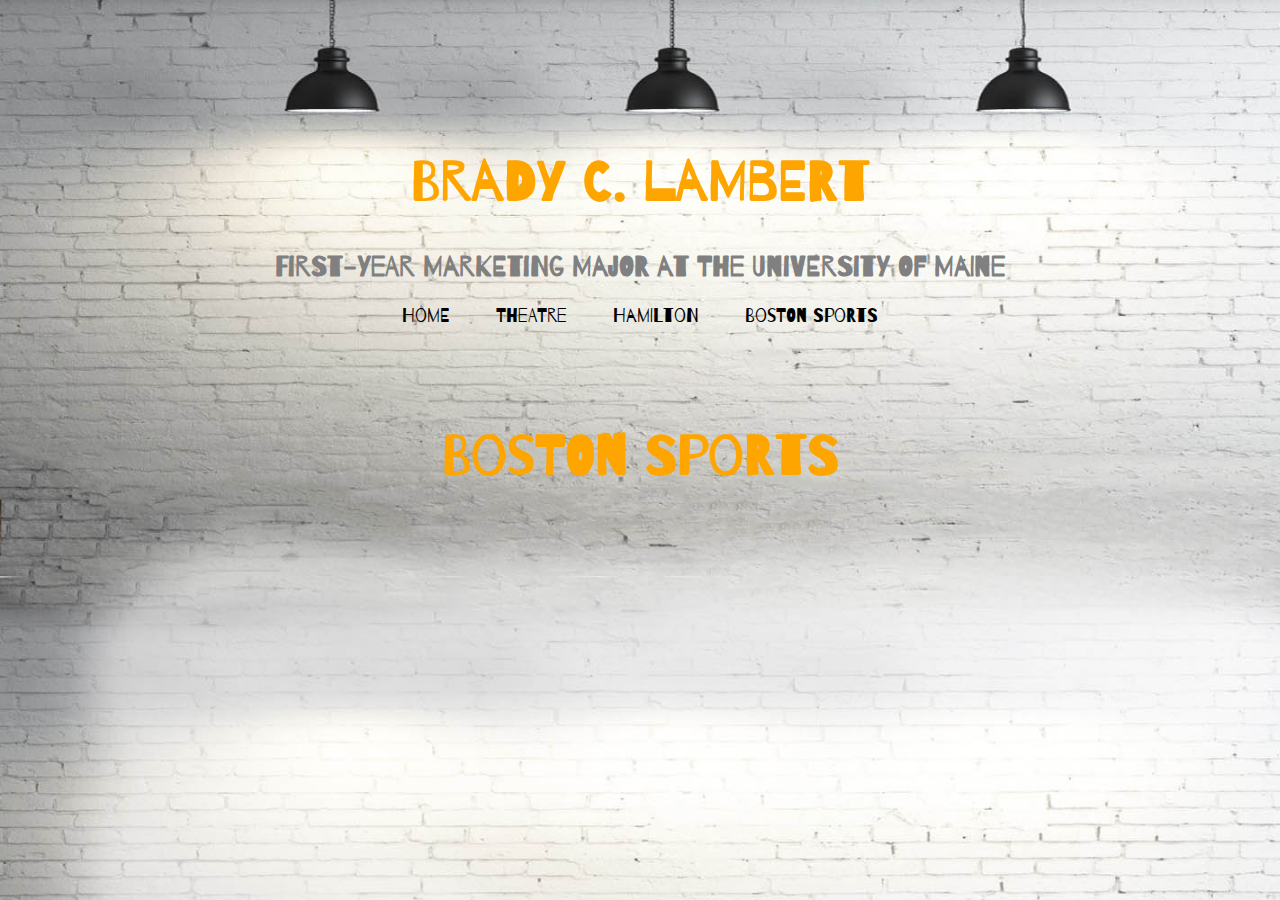
==== BostonSportscv.html @ 675536a0 "Add files via upload" ====
<!DOCTYPE html>
<html>
  <head>
    <title>Brady C. Lambert</title>
    <link href="https://fonts.googleapis.com/css?family=Barrio" rel="stylesheet">
    <link href="styles.css" rel="stylesheet">
  </head>
  <body>
<br><br><br><br><br>
<H1>Brady C. Lambert</H1>
<H2>First-Year Marketing Major at the University of Maine</H2>
<UL>
  <LI><A HREF="index.html"> Home </A></LI>
  <LI><A HREF="Theatrecv.html"> Theatre </A></LI>
  <LI><A HREF="Hamiltoncv.html"> Hamilton </A></LI>
  <LI><A HREF="BostonSportscv.html"> Boston Sports </A></LI>
</UL>
<br><br><H1>Boston Sports</H1>
---- styles.css ----
body { background-image: url("outerspace.jpg");
background-size: 1350px 3600px;
color:black;
font-size: 14pt; }
body { font-family: 'Barrio', cursive;
text-align: center; }
h1 { font-size: 300%;
color: orange; }
h2 { color: gray; }
ul { padding: 0; }
li { display: inline-block; }
a:link, a:visited { color: black;
  text-decoration: none;
  padding: 20px;
  text-align: center;
}
a:hover { color: orange; }
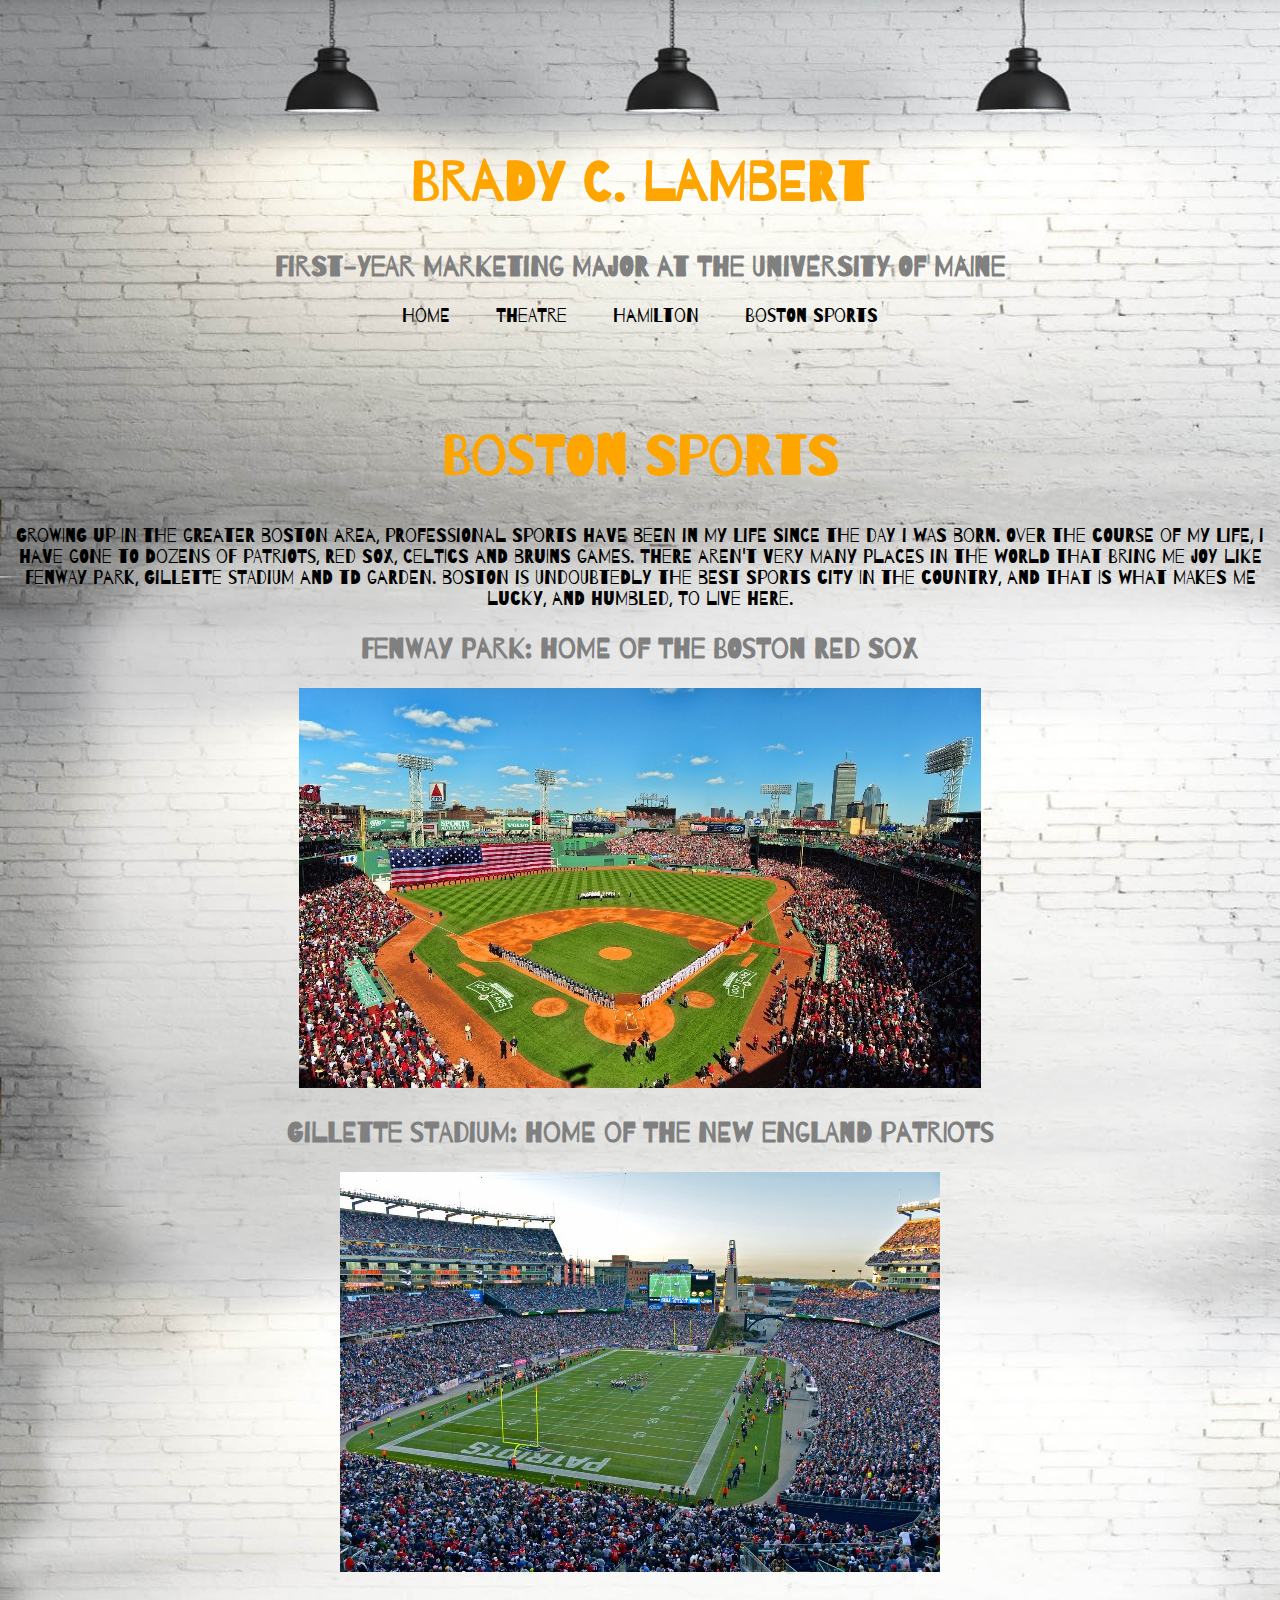
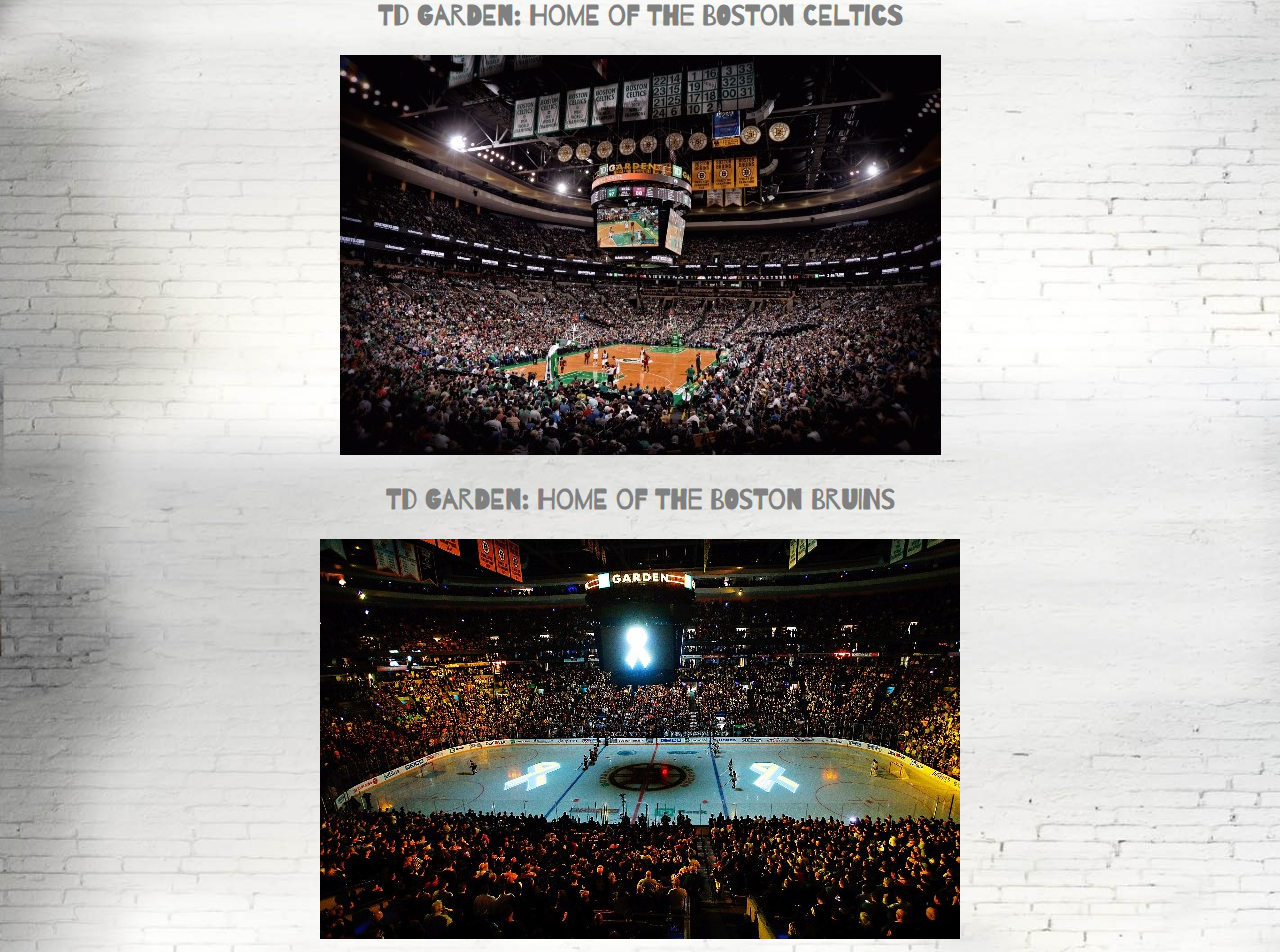
==== commit ac706d4b: "Add files via upload" ====
--- a/BostonSportscv.html
+++ b/BostonSportscv.html
@@ -15,4 +15,13 @@
   <LI><A HREF="Hamiltoncv.html"> Hamilton </A></LI>
   <LI><A HREF="BostonSportscv.html"> Boston Sports </A></LI>
 </UL>
-<br><br><H1>Boston Sports</H1>+<br><br><H1>Boston Sports</H1>
+<p>Growing up in the Greater Boston area, professional sports have been in my life since the day I was born.  Over the course of my life, I have gone to dozens of Patriots, Red Sox, Celtics and Bruins games.  There aren't very many places in the world that bring me joy like Fenway Park, Gillette Stadium and TD Garden.  Boston is undoubtedly the best sports city in the country, and that is what makes me lucky, and humbled, to live here.</p>
+<H2>Fenway Park: Home of the Boston Red Sox</H2>
+<IMG SRC="fenway.jpg">
+<H2>Gillette Stadium: Home of the New England Patriots</H2>
+<IMG SRC="gillette.jpg">
+<H2>TD Garden: Home of the Boston Celtics</H2>
+<IMG SRC="tdceltics.jpg">
+<H2>TD Garden: Home of the Boston Bruins</H2>
+<IMG SRC="tdbruins.jpg">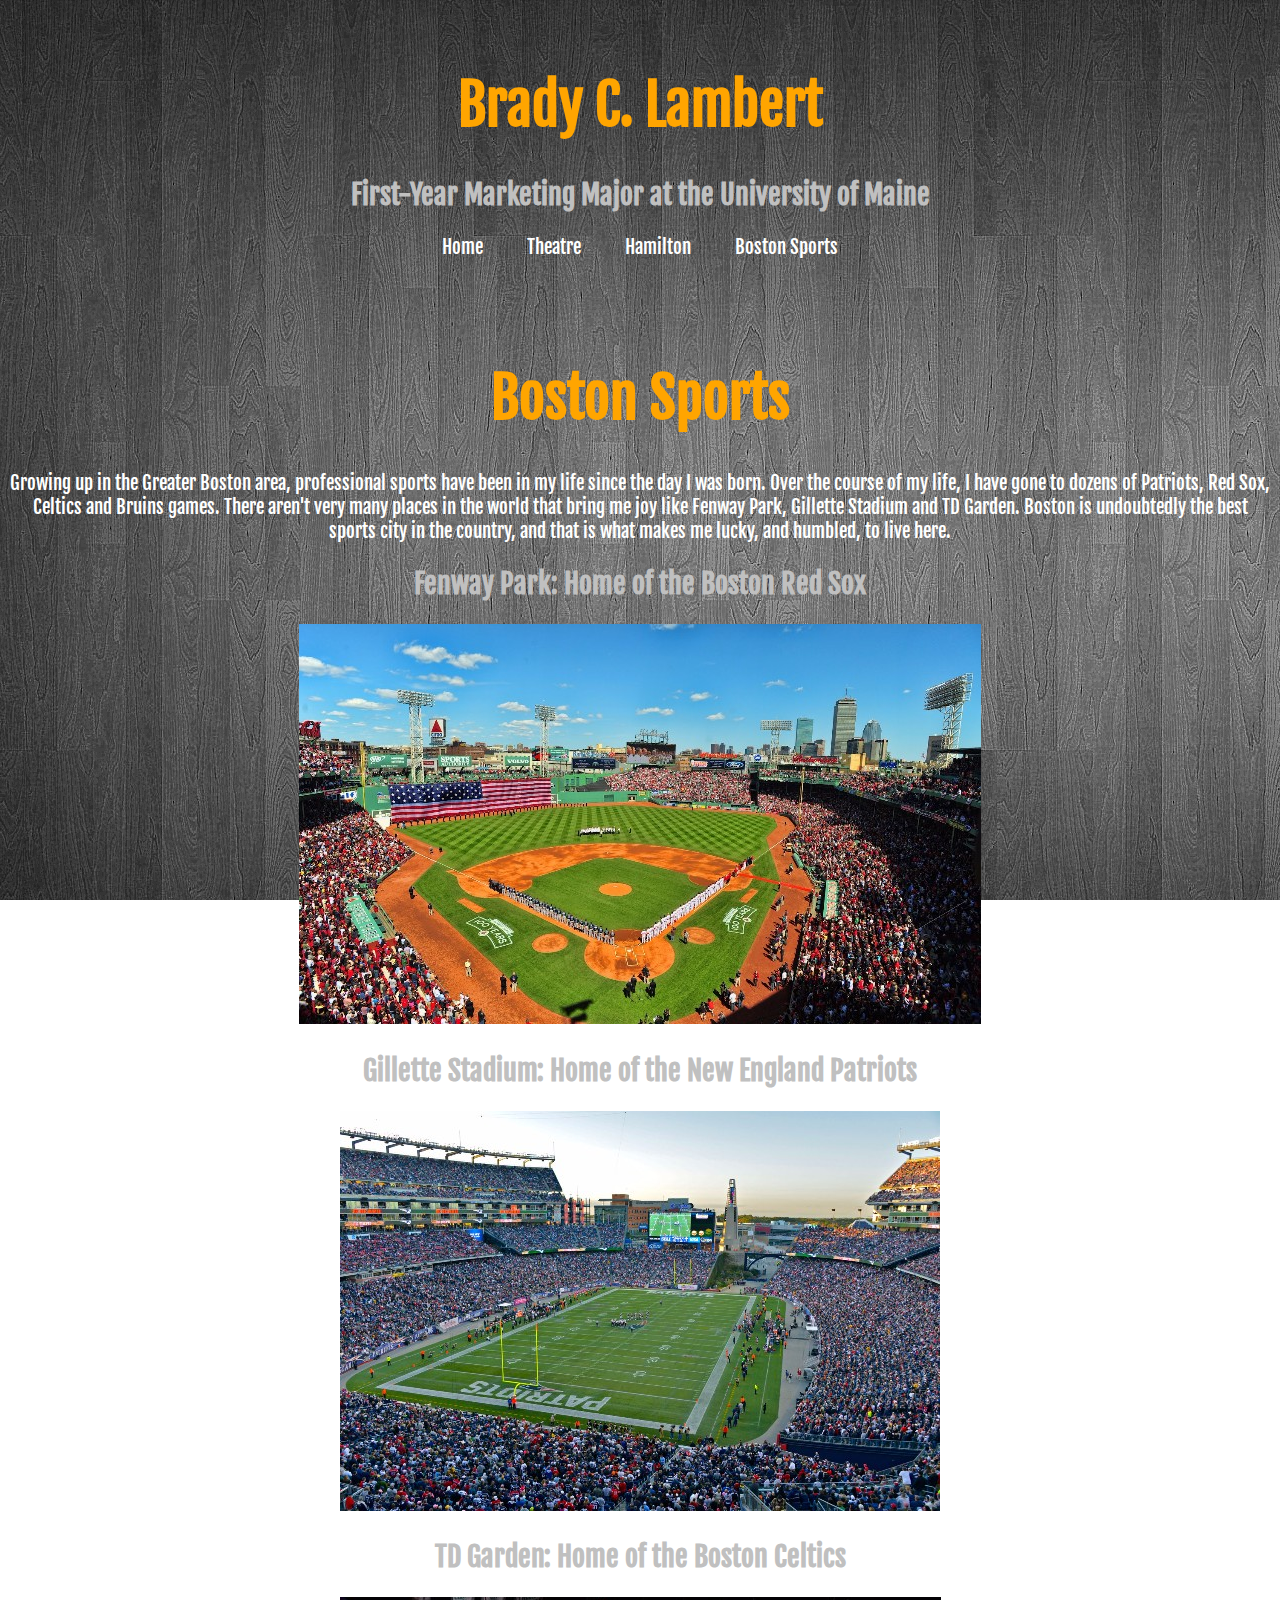
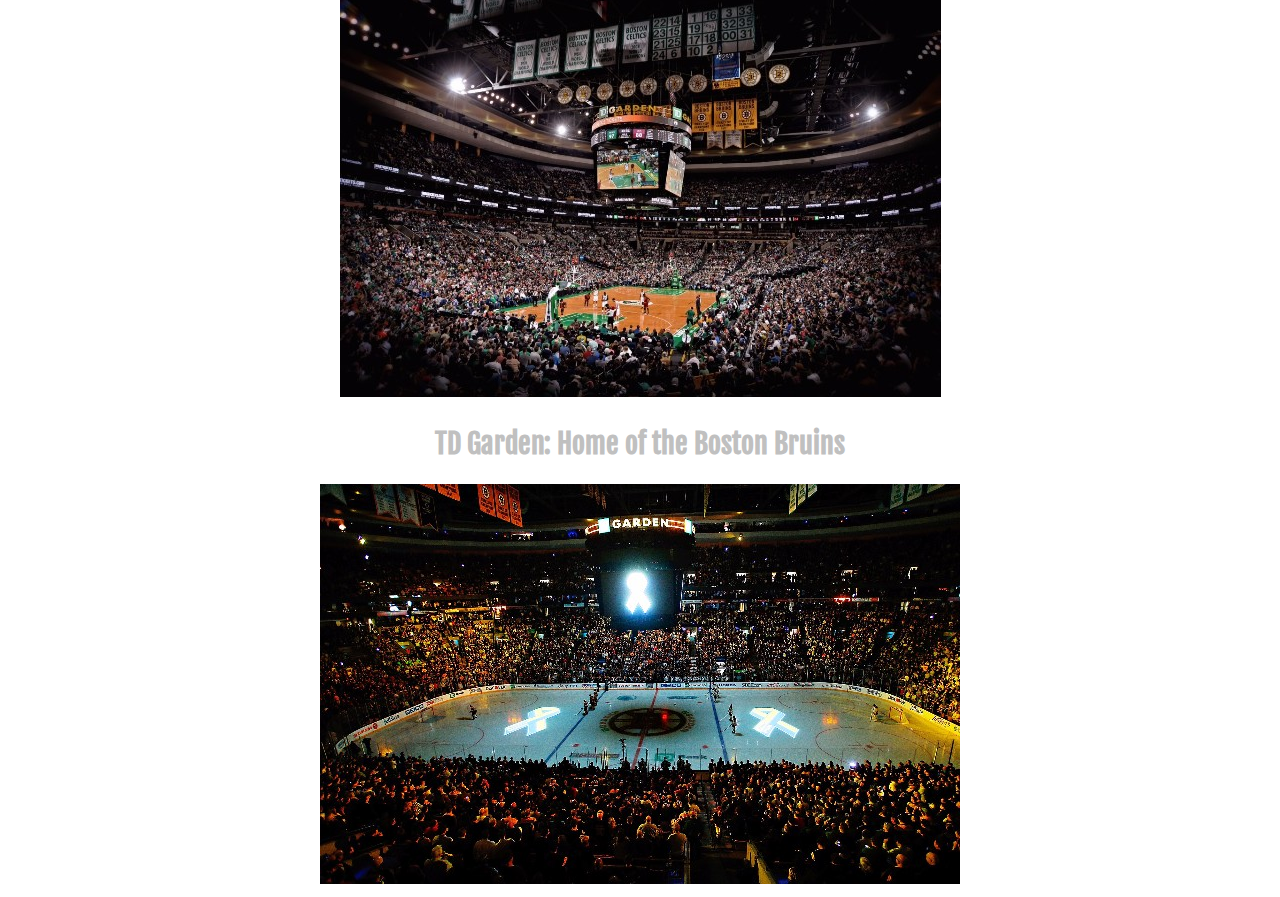
==== commit 35400cec: "Add files via upload" ====
--- a/BostonSportscv.html
+++ b/BostonSportscv.html
@@ -1,12 +1,12 @@
 <!DOCTYPE html>
 <html>
   <head>
-    <title>Brady C. Lambert</title>
-    <link href="https://fonts.googleapis.com/css?family=Barrio" rel="stylesheet">
+    <title>Boston Sports</title>
+    <link href="https://fonts.googleapis.com/css?family=Fjalla+One" rel="stylesheet">
     <link href="styles.css" rel="stylesheet">
   </head>
   <body>
-<br><br><br><br><br>
+<br>
 <H1>Brady C. Lambert</H1>
 <H2>First-Year Marketing Major at the University of Maine</H2>
 <UL>
--- a/styles.css
+++ b/styles.css
@@ -1,15 +1,15 @@
-body { background-image: url("outerspace.jpg");
-background-size: 1350px 3600px;
-color:black;
+body { background-image: url("outerspace.jpg") ;
+background-attachment: fixed;
+color:white;
 font-size: 14pt; }
-body { font-family: 'Barrio', cursive;
+body { font-family: 'Fjalla One', sans-serif;
 text-align: center; }
 h1 { font-size: 300%;
 color: orange; }
-h2 { color: gray; }
+h2 { color: silver; }
 ul { padding: 0; }
 li { display: inline-block; }
-a:link, a:visited { color: black;
+a:link, a:visited { color: white;
   text-decoration: none;
   padding: 20px;
   text-align: center;
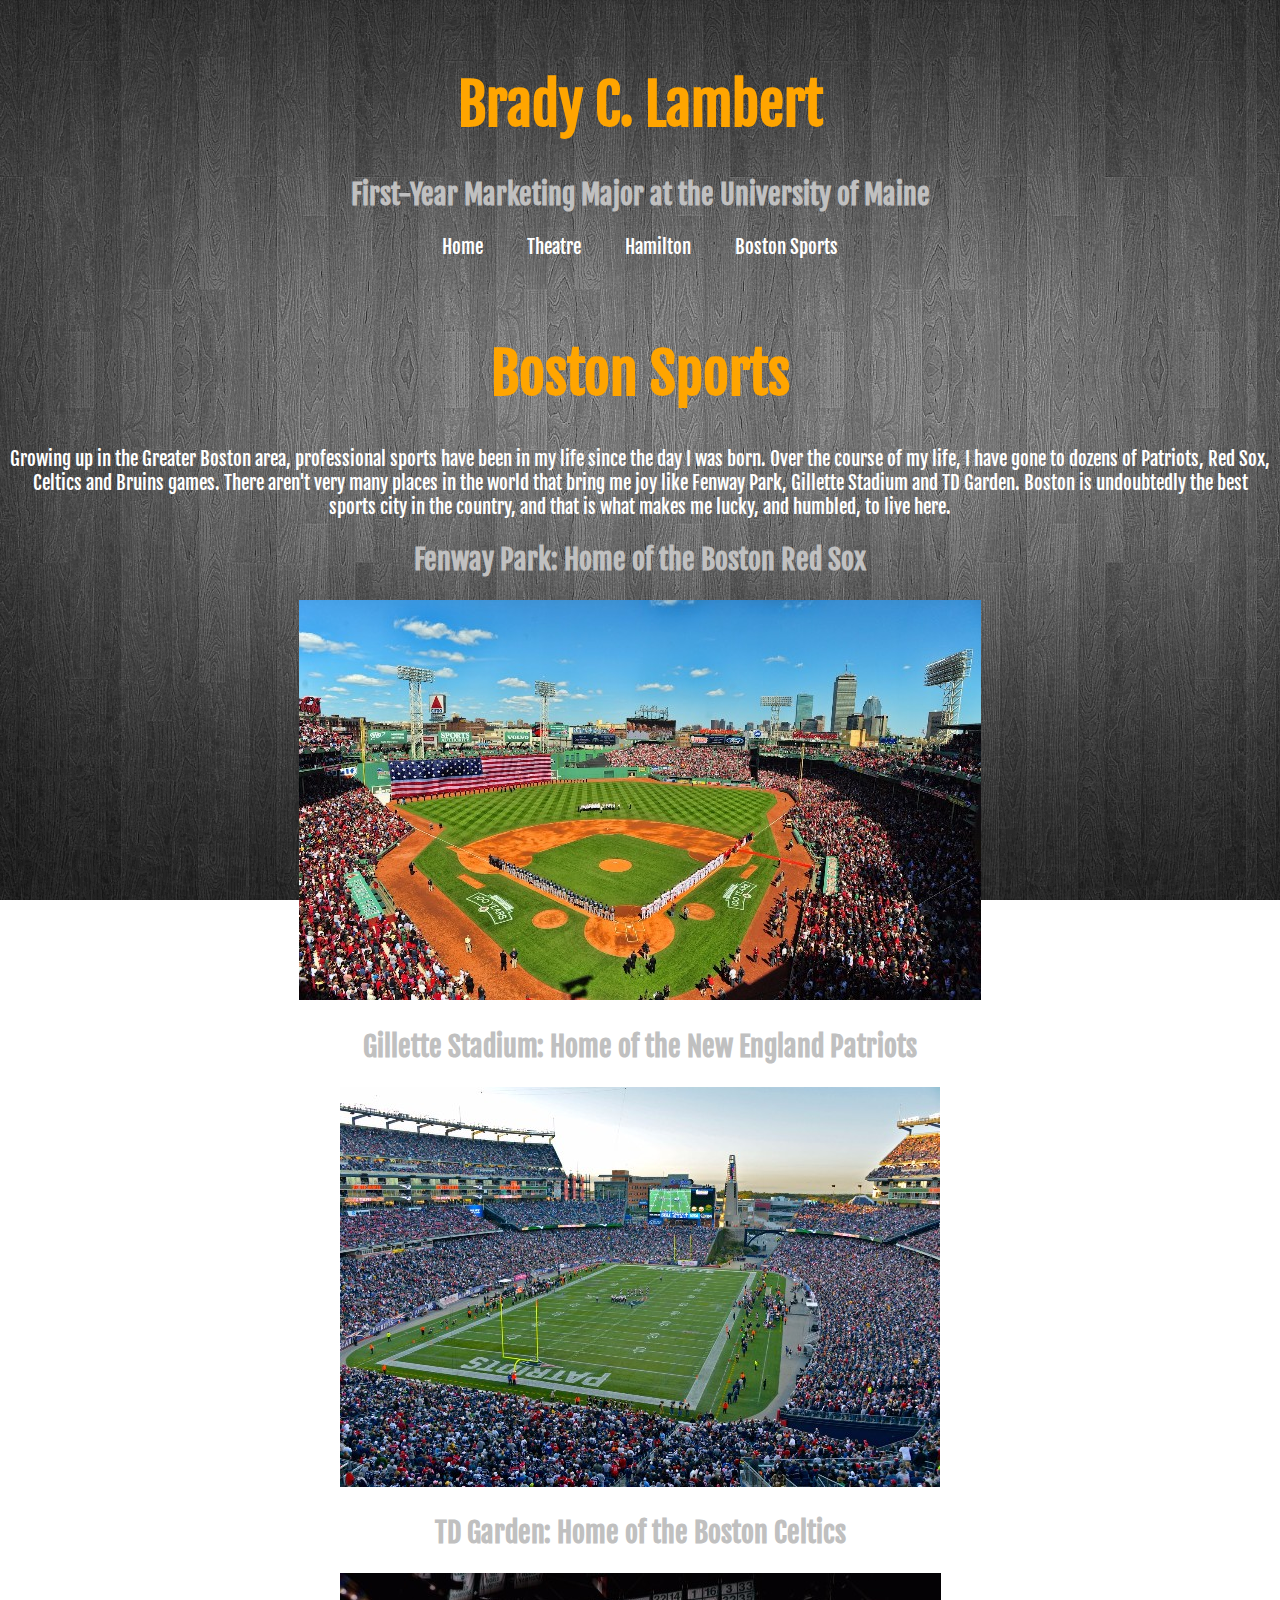
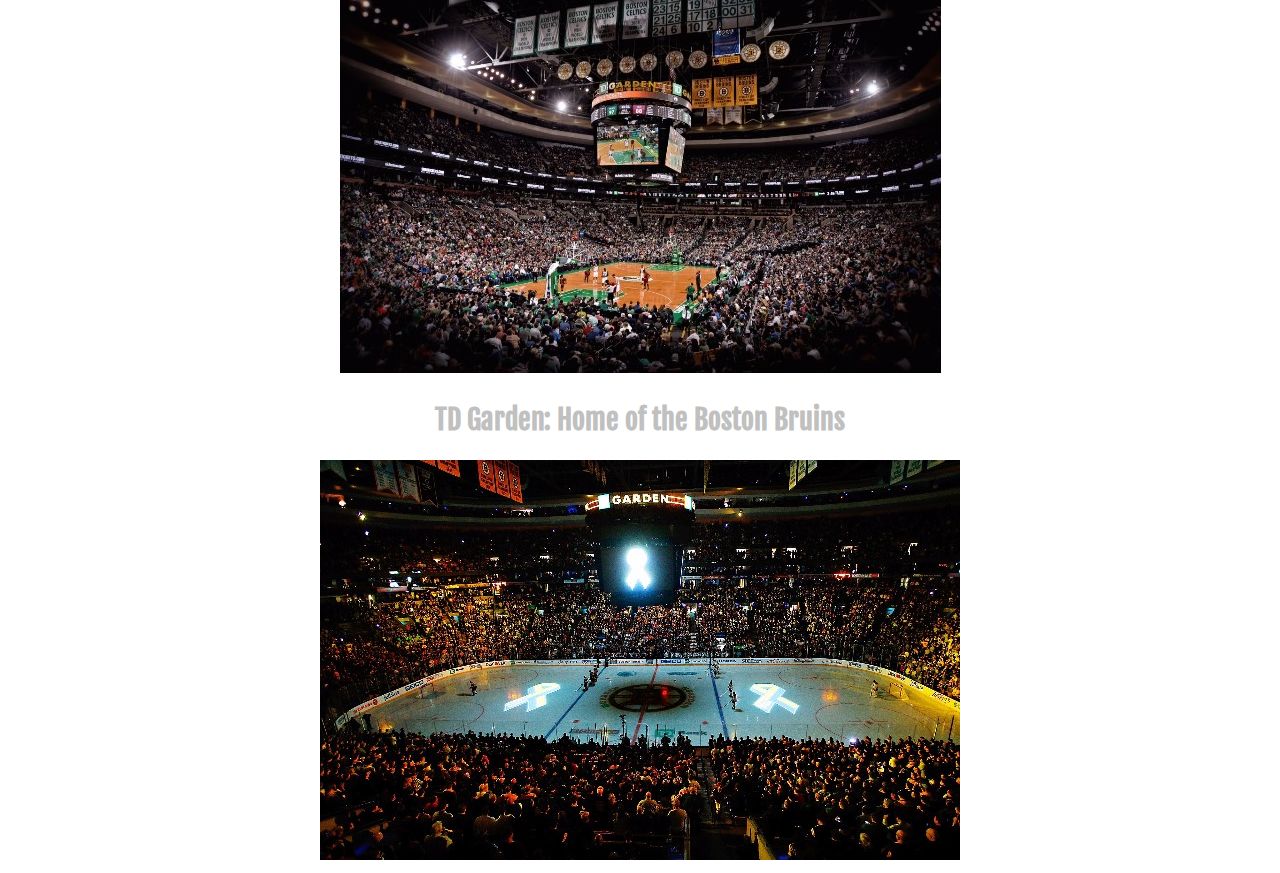
==== commit 6243969a: "Add files via upload" ====
--- a/BostonSportscv.html
+++ b/BostonSportscv.html
@@ -15,7 +15,7 @@
   <LI><A HREF="Hamiltoncv.html"> Hamilton </A></LI>
   <LI><A HREF="BostonSportscv.html"> Boston Sports </A></LI>
 </UL>
-<br><br><H1>Boston Sports</H1>
+<br><H1>Boston Sports</H1>
 <p>Growing up in the Greater Boston area, professional sports have been in my life since the day I was born.  Over the course of my life, I have gone to dozens of Patriots, Red Sox, Celtics and Bruins games.  There aren't very many places in the world that bring me joy like Fenway Park, Gillette Stadium and TD Garden.  Boston is undoubtedly the best sports city in the country, and that is what makes me lucky, and humbled, to live here.</p>
 <H2>Fenway Park: Home of the Boston Red Sox</H2>
 <IMG SRC="fenway.jpg">
--- a/styles.css
+++ b/styles.css
@@ -1,4 +1,5 @@
 body { background-image: url("outerspace.jpg") ;
+background-size: cover;
 background-attachment: fixed;
 color:white;
 font-size: 14pt; }
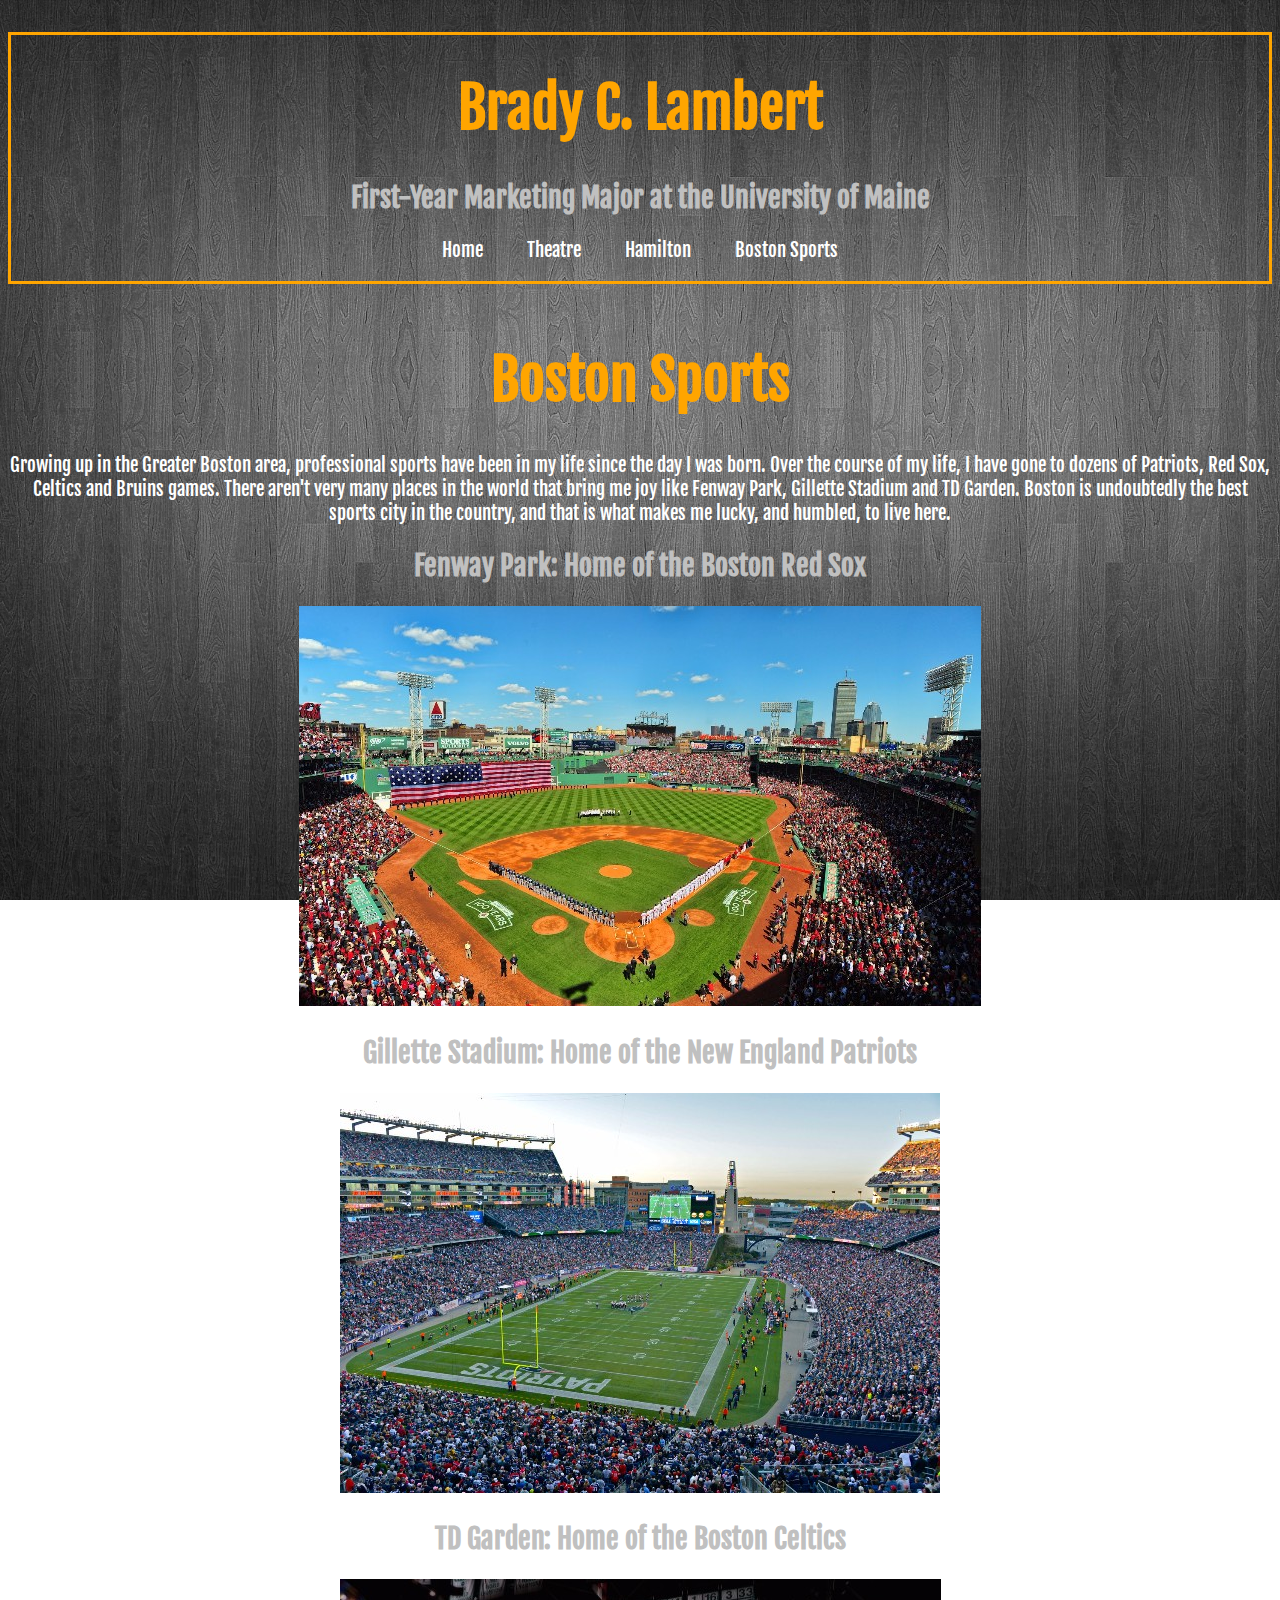
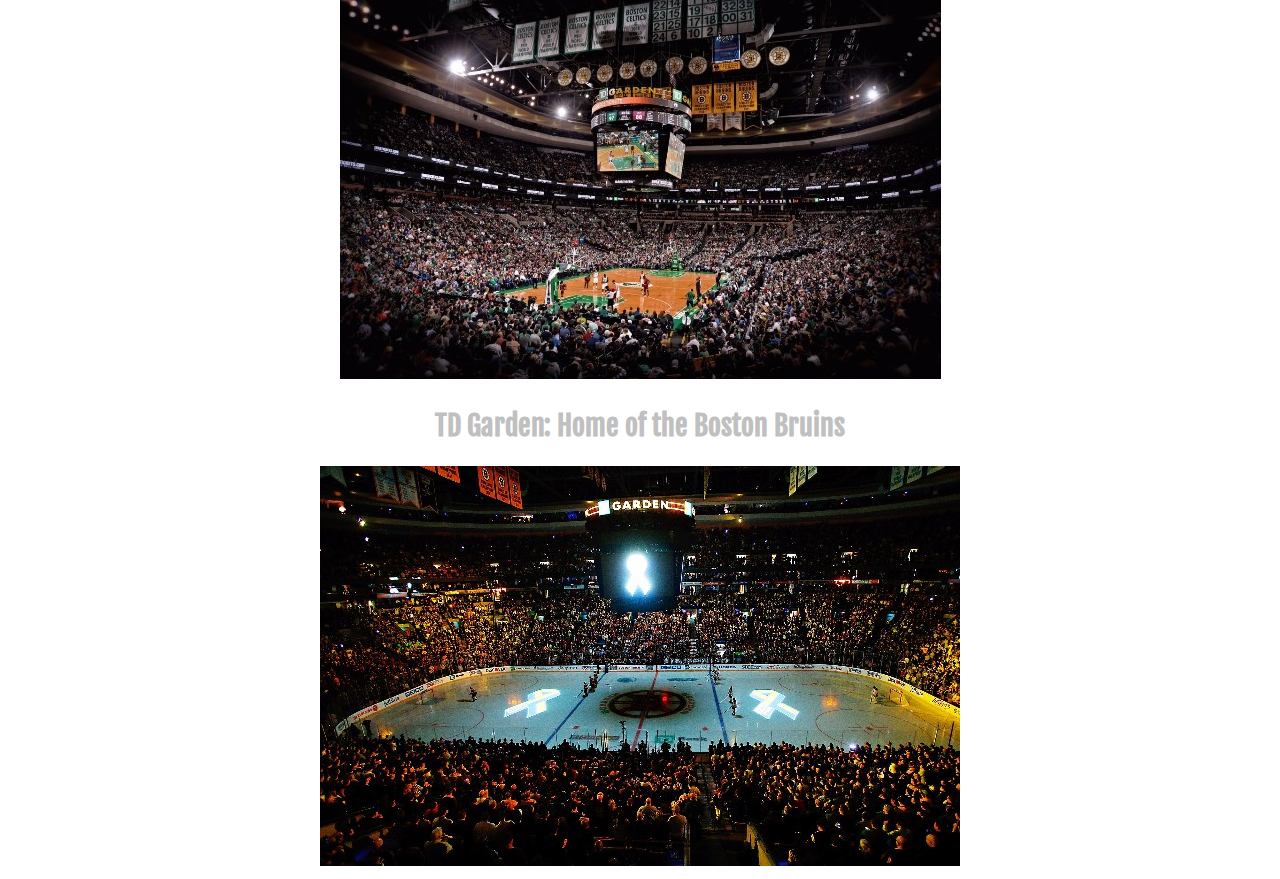
==== commit 375e61e6: "Add files via upload" ====
--- a/BostonSportscv.html
+++ b/BostonSportscv.html
@@ -7,6 +7,7 @@
   </head>
   <body>
 <br>
+<div>
 <H1>Brady C. Lambert</H1>
 <H2>First-Year Marketing Major at the University of Maine</H2>
 <UL>
@@ -15,6 +16,7 @@
   <LI><A HREF="Hamiltoncv.html"> Hamilton </A></LI>
   <LI><A HREF="BostonSportscv.html"> Boston Sports </A></LI>
 </UL>
+</div>
 <br><H1>Boston Sports</H1>
 <p>Growing up in the Greater Boston area, professional sports have been in my life since the day I was born.  Over the course of my life, I have gone to dozens of Patriots, Red Sox, Celtics and Bruins games.  There aren't very many places in the world that bring me joy like Fenway Park, Gillette Stadium and TD Garden.  Boston is undoubtedly the best sports city in the country, and that is what makes me lucky, and humbled, to live here.</p>
 <H2>Fenway Park: Home of the Boston Red Sox</H2>
--- a/styles.css
+++ b/styles.css
@@ -5,6 +5,12 @@
 font-size: 14pt; }
 body { font-family: 'Fjalla One', sans-serif;
 text-align: center; }
+div {
+  border-style: solid;
+  border-color: orange;
+  background: grey(76, 175, 80, 0.3)
+  border-width: 5px;
+}
 h1 { font-size: 300%;
 color: orange; }
 h2 { color: silver; }
@@ -15,4 +21,4 @@
   padding: 20px;
   text-align: center;
 }
-a:hover { color: orange; }+a:hover { color: orange; }
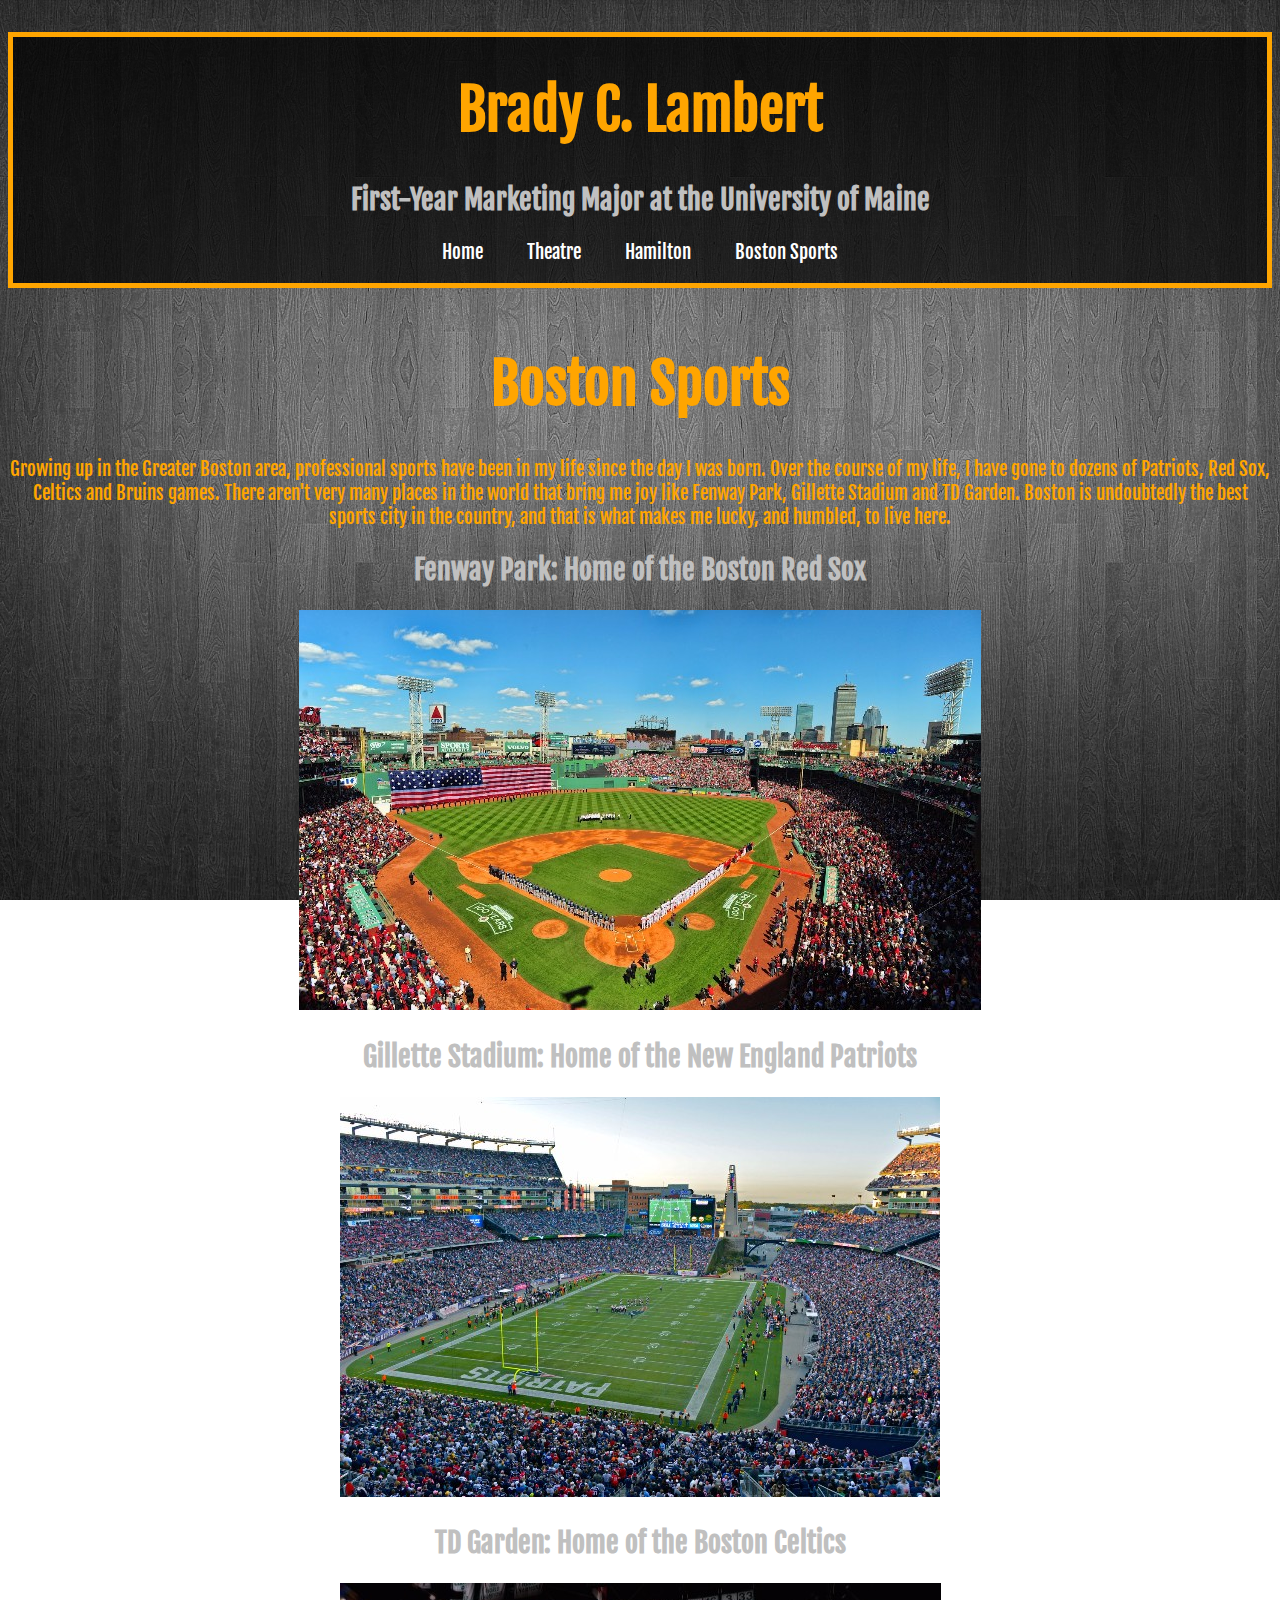
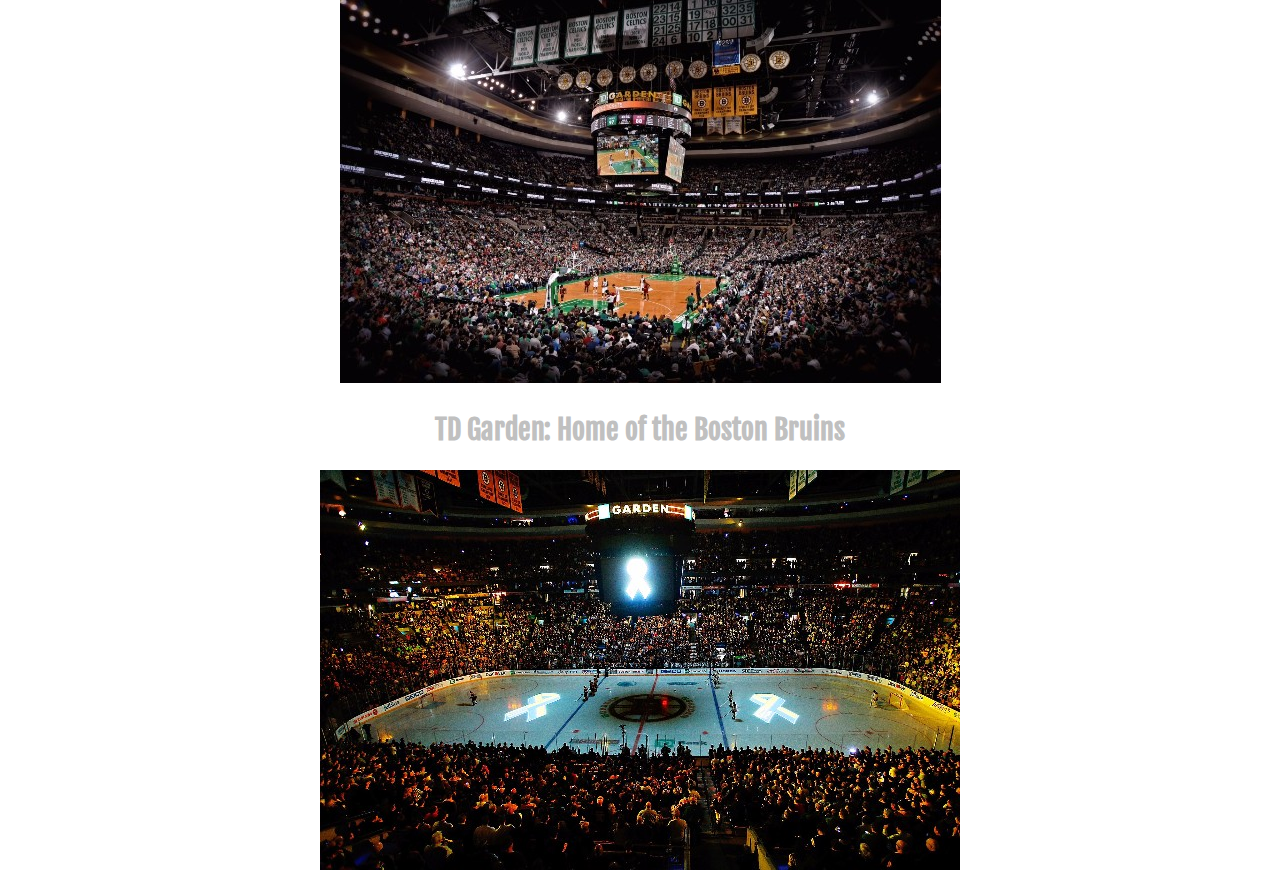
==== commit ba8640b5: "Add files via upload" ====
--- a/BostonSportscv.html
+++ b/BostonSportscv.html
@@ -1,6 +1,7 @@
 <!DOCTYPE html>
 <html>
   <head>
+    <link rel="shortcut icon" href="star.png" />
     <title>Boston Sports</title>
     <link href="https://fonts.googleapis.com/css?family=Fjalla+One" rel="stylesheet">
     <link href="styles.css" rel="stylesheet">
--- a/styles.css
+++ b/styles.css
@@ -1,14 +1,14 @@
 body { background-image: url("outerspace.jpg") ;
 background-size: cover;
 background-attachment: fixed;
-color:white;
+color:orange;
 font-size: 14pt; }
 body { font-family: 'Fjalla One', sans-serif;
 text-align: center; }
 div {
   border-style: solid;
   border-color: orange;
-  background: grey(76, 175, 80, 0.3)
+  background: rgba(0, 0, 0, 0.7);
   border-width: 5px;
 }
 h1 { font-size: 300%;
